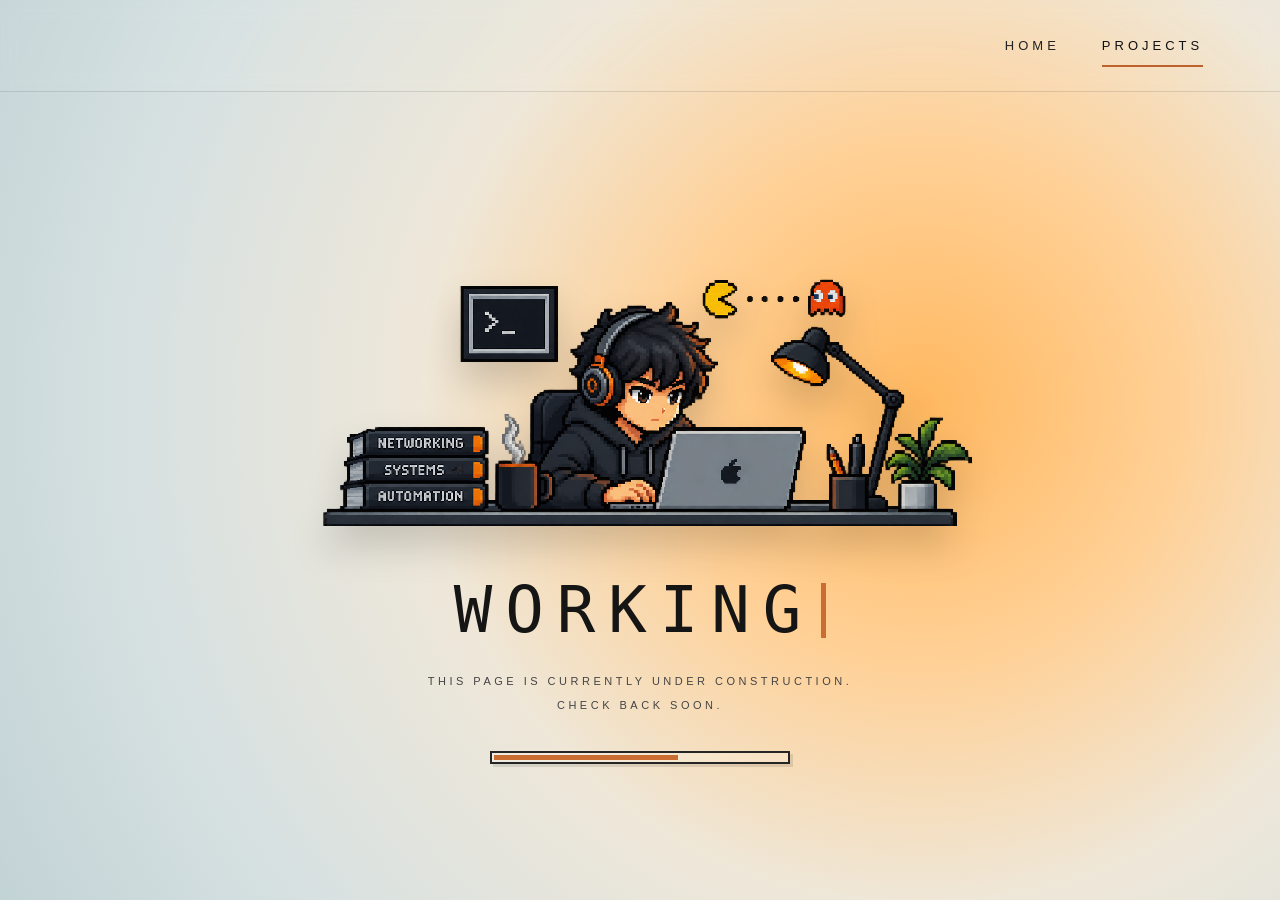
==== projects.html @ 1cc1f337 "Initial portfolio website" ====
<!DOCTYPE html>
<html lang="en">

<head>
    <meta charset="UTF-8">
    <meta name="viewport" content="width=device-width, initial-scale=1.0">

    <title>Projects | Juan Sossa</title>

    <link rel="stylesheet" href="style.css">
</head>

<body>

    <!-- =========================
         NAVIGATION
         ========================= -->

    <nav>
        <div class="nav-links">

            <a href="index.html">
                HOME
            </a>

            <a href="projects.html" class="active">
                PROJECTS
            </a>

        </div>
    </nav>


    <!-- =========================
         PROJECTS / WORKING PAGE
         ========================= -->

    <main>

        <section class="projects-page">

            <div class="projects-content">


                <!-- PIXEL ART CHARACTER -->

                <div class="working-image-wrapper">

                    <img
                        class="working-image"
                        src="Images/working-character.png"
                        alt="Juan working on a technical project"
                    >

                </div>


                <!-- WORKING TITLE -->

                <h1 class="working-title">

                    WORKING<span class="blinking-cursor"></span>

                </h1>


                <!-- DESCRIPTION -->

                <p class="working-description">

                    THIS PAGE IS CURRENTLY UNDER CONSTRUCTION.
                    <br>
                    CHECK BACK SOON.

                </p>


                <!-- RETRO PROGRESS BAR -->

                <div class="retro-loader">

                    <div class="retro-loader-fill"></div>

                </div>

            </div>

        </section>

    </main>


    <!-- =========================
         MOUSE GLOW
         ========================= -->

    <div class="cursor-glow"></div>


    <!-- =========================
         MOUSE GLOW SCRIPT
         ========================= -->

    <script>

        const cursorGlow =
            document.querySelector(".cursor-glow");

        document.addEventListener("mousemove", (event) => {

            cursorGlow.style.left =
                event.clientX + "px";

            cursorGlow.style.top =
                event.clientY + "px";

        });

    </script>

</body>

</html>
---- style.css ----
/* =====================================================
   RESET
   ===================================================== */

* {
    margin: 0;
    padding: 0;
    box-sizing: border-box;
}


/* =====================================================
   PAGE
   ===================================================== */

html {
    scroll-behavior: smooth;
}

body {
    min-height: 100vh;

    overflow-x: hidden;

    color: #151515;

    font-family:
        Arial,
        Helvetica,
        sans-serif;

    background:
        radial-gradient(
            circle at 72% 45%,
            rgba(255, 178, 82, 0.92) 0%,
            rgba(255, 178, 82, 0.60) 25%,
            rgba(232, 222, 202, 0.72) 48%,
            rgba(211, 222, 223, 0.92) 76%,
            rgba(194, 211, 214, 1) 100%
        );

    background-attachment: fixed;
}


/* =====================================================
   NAVIGATION
   ===================================================== */

nav {
    width: 100%;

    height: 92px;

    display: flex;

    align-items: center;

    justify-content: flex-end;

    padding: 0 6%;

    border-bottom:
        1px solid rgba(20, 20, 20, 0.12);

    background:
        rgba(255, 255, 255, 0.04);

    backdrop-filter: blur(8px);

    -webkit-backdrop-filter: blur(8px);
}

.nav-links {
    display: flex;

    align-items: center;

    gap: 42px;
}

.nav-links a {
    position: relative;

    color: #222;

    text-decoration: none;

    font-size: 13px;

    font-weight: 500;

    letter-spacing: 4px;

    transition:
        color 0.3s ease;
}

.nav-links a:hover {
    color: #b85f29;
}

.nav-links a.active {
    color: #111;
}

.nav-links a.active::after {
    content: "";

    position: absolute;

    left: 0;
    right: 0;

    bottom: -14px;

    height: 2px;

    background: #bd622d;
}


/* =====================================================
   MAIN
   ===================================================== */

main {
    width: 100%;
}


/* =====================================================
   HERO
   ===================================================== */

.hero {
    width: 100%;

    min-height:
        calc(100vh - 92px);

    display: flex;

    align-items: center;

    justify-content: center;

    padding:
        70px 30px 90px;

    text-align: center;
}

.hero-content {
    width: 100%;

    max-width: 1450px;

    display: flex;

    flex-direction: column;

    align-items: center;

    justify-content: center;
}


/* =====================================================
   PROFILE PHOTO
   ===================================================== */

.profile-wrapper {
    position: relative;

    display: flex;

    align-items: center;

    justify-content: center;

    margin-bottom: 45px;
}

.profile-photo {
    display: block;

    width: 180px;

    height: 180px;

    object-fit: cover;

    border-radius: 50%;

    border:
        2px solid rgba(181, 91, 42, 0.90);

    cursor: pointer;

    box-shadow:
        0 24px 50px rgba(0, 0, 0, 0.30),
        0 10px 22px rgba(0, 0, 0, 0.17);

    transition:
        transform 0.45s ease,
        box-shadow 0.45s ease,
        border-color 0.45s ease;
}


/* =====================================================
   PROFILE PHOTO HOVER
   ===================================================== */

.profile-photo:hover {

    transform:
        translateY(-9px)
        scale(1.06);

    border-color:
        #c96d32;

    box-shadow:

        0 30px 65px
        rgba(0, 0, 0, 0.34),

        0 0 28px
        rgba(201, 109, 50, 0.50),

        0 0 65px
        rgba(201, 109, 50, 0.28),

        0 0 110px
        rgba(201, 109, 50, 0.14);
}


/* =====================================================
   NAME
   ===================================================== */

.hero h1 {

    margin: 0;

    color: #111;

    font-size:
        clamp(72px, 10vw, 155px);

    line-height: 0.88;

    font-weight: 800;

    letter-spacing: -7px;

    white-space: nowrap;

    text-transform: uppercase;
}


/* =====================================================
   SPECIALTIES
   ===================================================== */

.specialties {

    margin-top: 42px;

    color: #383838;

    font-size: 13px;

    font-weight: 500;

    letter-spacing: 3.5px;

    line-height: 1.8;

    text-transform: uppercase;
}

.specialties b {

    margin:
        0 14px;

    color: #c0632c;

    font-weight: 600;
}


/* =====================================================
   SOCIAL BUTTONS
   ===================================================== */

.social-links {

    display: flex;

    align-items: center;

    justify-content: center;

    gap: 20px;

    margin-top: 50px;
}

.social-links a {

    width: 235px;

    height: 70px;

    display: flex;

    align-items: center;

    justify-content: space-between;

    padding:
        0 26px;

    color: #181818;

    text-decoration: none;

    font-size: 13px;

    font-weight: 500;

    letter-spacing: 3px;

    border:
        1px solid rgba(40, 40, 40, 0.25);

    background:
        rgba(255, 255, 255, 0.08);

    backdrop-filter: blur(6px);

    -webkit-backdrop-filter: blur(6px);

    transition:
        transform 0.3s ease,
        background 0.3s ease,
        border-color 0.3s ease,
        box-shadow 0.3s ease;
}


/* =====================================================
   BUTTON HOVER
   ===================================================== */

.social-links a:hover {

    transform:
        translateY(-5px);

    background:
        rgba(255, 255, 255, 0.24);

    border-color:
        rgba(185, 91, 39, 0.75);

    box-shadow:

        0 14px 35px
        rgba(0, 0, 0, 0.14),

        0 0 28px
        rgba(196, 101, 42, 0.16);
}


/* =====================================================
   ARROW
   ===================================================== */

.arrow {

    color:
        #bc602d;

    font-size:
        22px;

    transition:
        transform 0.3s ease;
}

.social-links a:hover .arrow {

    transform:
        translateX(6px);
}


/* =====================================================
   CURSOR GLOW
   ===================================================== */

/*
   Large dark ambient glow that follows
   the mouse cursor.
*/

.cursor-glow {

    position: fixed;

    width: 180px;
    height: 180px;

    border-radius: 50%;

    pointer-events: none;

    transform:
        translate(-50%, -50%);

    background:
        radial-gradient(
            circle,
            rgba(255, 178, 82, 0.20) 0%,
            rgba(255, 178, 82, 0.12) 30%,
            rgba(255, 178, 82, 0.05) 55%,
            transparent 75%
        );

    filter:
        blur(12px);

    z-index: 9999;

    opacity: 0;

    transition:
        opacity 0.2s ease;
}


/* =====================================================
   SHOW CURSOR GLOW
   ===================================================== */

body:hover .cursor-glow {
    opacity: 1;
}


/* =====================================================
   TABLET
   ===================================================== */

@media (max-width: 1000px) {

    .hero {
        padding:
            65px 25px 80px;
    }

    .hero h1 {

        font-size:
            clamp(62px, 11vw, 110px);

        letter-spacing:
            -5px;
    }

    .specialties {

        font-size:
            12px;

        letter-spacing:
            2.5px;
    }

    .specialties b {

        margin:
            0 9px;
    }
}


/* =====================================================
   MOBILE
   ===================================================== */

@media (max-width: 700px) {

    nav {

        height:
            72px;

        padding:
            0 24px;
    }

    .nav-links {

        gap:
            25px;
    }

    .nav-links a {

        font-size:
            11px;

        letter-spacing:
            3px;
    }

    .nav-links a.active::after {

        bottom:
            -10px;
    }


    /* HERO */

    .hero {

        min-height:
            calc(100vh - 72px);

        padding:
            55px 20px 70px;
    }


    /* PROFILE */

    .profile-wrapper {

        margin-bottom:
            32px;
    }

    .profile-photo {

        width:
            clamp(110px, 30vw, 145px);

        height:
            clamp(110px, 30vw, 145px);
    }


    /* NAME */

    .hero h1 {

        width:
            100%;

        font-size:
            clamp(48px, 15vw, 82px);

        line-height:
            0.92;

        letter-spacing:
            -4px;

        white-space:
            normal;
    }


    /* SPECIALTIES */

    .specialties {

        max-width:
            600px;

        margin-top:
            28px;

        font-size:
            10px;

        line-height:
            2.2;

        letter-spacing:
            2px;
    }

    .specialties b {

        margin:
            0 5px;
    }


    /* BUTTONS */

    .social-links {

        width:
            100%;

        flex-direction:
            column;

        gap:
            12px;

        margin-top:
            35px;
    }

    .social-links a {

        width:
            min(100%, 330px);

        height:
            60px;

        padding:
            0 21px;

        font-size:
            11px;

        letter-spacing:
            2.5px;
    }


    /* DISABLE MOUSE GLOW ON TOUCH DEVICES */

    .cursor-glow {
        display: none;
    }
}


/* =====================================================
   SMALL PHONES
   ===================================================== */

@media (max-width: 420px) {

    .hero {

        padding-left:
            16px;

        padding-right:
            16px;
    }

    .profile-photo {

        width:
            115px;

        height:
            115px;
    }

    .hero h1 {

        font-size:
            clamp(42px, 14vw, 62px);

        letter-spacing:
            -3px;
    }

    .specialties {

        font-size:
            8.5px;

        letter-spacing:
            1.5px;

        line-height:
            2.4;
    }

    .specialties b {

        margin:
            0 3px;
    }

    .social-links {

        margin-top:
            30px;
    }

    .social-links a {

        height:
            56px;

        max-width:
            300px;
    }
}


/* =====================================================
   SHORT LAPTOP SCREENS
   ===================================================== */

@media (max-height: 700px) and (min-width: 701px) {

    .hero {

        padding-top:
            40px;

        padding-bottom:
            50px;
    }

    .profile-photo {

        width:
            145px;

        height:
            145px;
    }

    .profile-wrapper {

        margin-bottom:
            30px;
    }

    .specialties {

        margin-top:
            28px;
    }

    .social-links {

        margin-top:
            32px;
    }
}


/* =====================================================
   ACCESSIBILITY
   ===================================================== */

@media (prefers-reduced-motion: reduce) {

    *,
    *::before,
    *::after {

        transition:
            none !important;

        animation:
            none !important;
    }
}


/* =====================================================
   PROJECTS PAGE
   ===================================================== */

.projects-page {

    width: 100%;

    min-height:
        calc(100vh - 92px);

    display: flex;

    align-items: center;

    justify-content: center;

    padding:
        60px 30px 90px;

    text-align: center;
}


.projects-content {

    width: 100%;

    max-width: 1000px;

    display: flex;

    flex-direction: column;

    align-items: center;

    justify-content: center;
}


/* =====================================================
   WORKING CHARACTER
   ===================================================== */

.working-image-wrapper {

    width: 100%;

    display: flex;

    align-items: center;

    justify-content: center;

    margin-bottom: 20px;
}


.working-image {

    display: block;

    width:
        min(720px, 75vw);

    height: auto;

    image-rendering:
        pixelated;

    filter:
        drop-shadow(
            0 20px 18px
            rgba(0, 0, 0, 0.16)
        );

    transition:
        transform 0.35s ease,
        filter 0.35s ease;
}


/* SUBTLE HOVER */

.working-image:hover {

    transform:
        translateY(-5px);

    filter:
        drop-shadow(
            0 26px 22px
            rgba(0, 0, 0, 0.20)
        );
}


/* =====================================================
   WORKING TITLE
   ===================================================== */

.working-title {

    margin: 0;

    color:
        #151515;

    font-family:
        monospace;

    font-size:
        clamp(42px, 5vw, 68px);

    font-weight:
        500;

    line-height:
        1;

    letter-spacing:
        13px;

    text-transform:
        uppercase;
}


/* =====================================================
   BLINKING CURSOR
   ===================================================== */

.blinking-cursor {

    display:
        inline-block;

    width:
        5px;

    height:
        0.85em;

    margin-left:
        7px;

    vertical-align:
        -0.08em;

    background:
        #c96d32;

    animation:
        cursor-blink 1s steps(1) infinite;
}


@keyframes cursor-blink {

    0%,
    45% {
        opacity: 1;
    }

    46%,
    100% {
        opacity: 0;
    }
}


/* =====================================================
   DESCRIPTION
   ===================================================== */

.working-description {

    margin-top:
        28px;

    color:
        #444;

    font-size:
        11px;

    font-weight:
        500;

    line-height:
        2.1;

    letter-spacing:
        3.5px;

    text-transform:
        uppercase;
}


/* =====================================================
   RETRO LOADING BAR
   ===================================================== */

.retro-loader {

    width:
        300px;

    height:
        13px;

    margin-top:
        34px;

    padding:
        2px;

    border:
        2px solid
        #252525;

    background:
        rgba(255, 255, 255, 0.18);

    box-shadow:
        3px 3px 0
        rgba(0, 0, 0, 0.10);
}


.retro-loader-fill {

    width:
        63%;

    height:
        100%;

    background:
        #c96d32;

    animation:
        loading-pulse 2.5s ease-in-out infinite;
}


@keyframes loading-pulse {

    0% {
        width: 58%;
    }

    50% {
        width: 68%;
    }

    100% {
        width: 58%;
    }
}


/* =====================================================
   PROJECTS — TABLET
   ===================================================== */

@media (max-width: 1000px) {

    .projects-page {

        min-height:
            calc(100vh - 92px);

        padding:
            50px 25px 70px;
    }

    .working-image {

        width:
            min(650px, 82vw);
    }

    .working-title {

        font-size:
            clamp(38px, 6vw, 58px);

        letter-spacing:
            9px;
    }
}


/* =====================================================
   PROJECTS — MOBILE
   ===================================================== */

@media (max-width: 700px) {

    .projects-page {

        min-height:
            calc(100vh - 72px);

        padding:
            45px 20px 65px;
    }

    .working-image-wrapper {

        margin-bottom:
            18px;
    }

    .working-image {

        width:
            min(600px, 100%);

        filter:
            drop-shadow(
                0 15px 15px
                rgba(0, 0, 0, 0.14)
            );
    }

    .working-title {

        font-size:
            clamp(30px, 10vw, 48px);

        letter-spacing:
            6px;
    }

    .blinking-cursor {

        width:
            4px;

        margin-left:
            5px;
    }

    .working-description {

        max-width:
            330px;

        margin-top:
            22px;

        font-size:
            9px;

        line-height:
            2.2;

        letter-spacing:
            2px;
    }

    .retro-loader {

        width:
            230px;

        height:
            11px;

        margin-top:
            28px;
    }
}


/* =====================================================
   PROJECTS — SMALL PHONES
   ===================================================== */

@media (max-width: 420px) {

    .projects-page {

        padding:
            35px 16px 55px;
    }

    .working-image {

        width:
            100%;
    }

    .working-title {

        font-size:
            28px;

        letter-spacing:
            4px;
    }

    .working-description {

        font-size:
            8px;

        letter-spacing:
            1.5px;
    }

    .retro-loader {

        width:
            200px;
    }
}
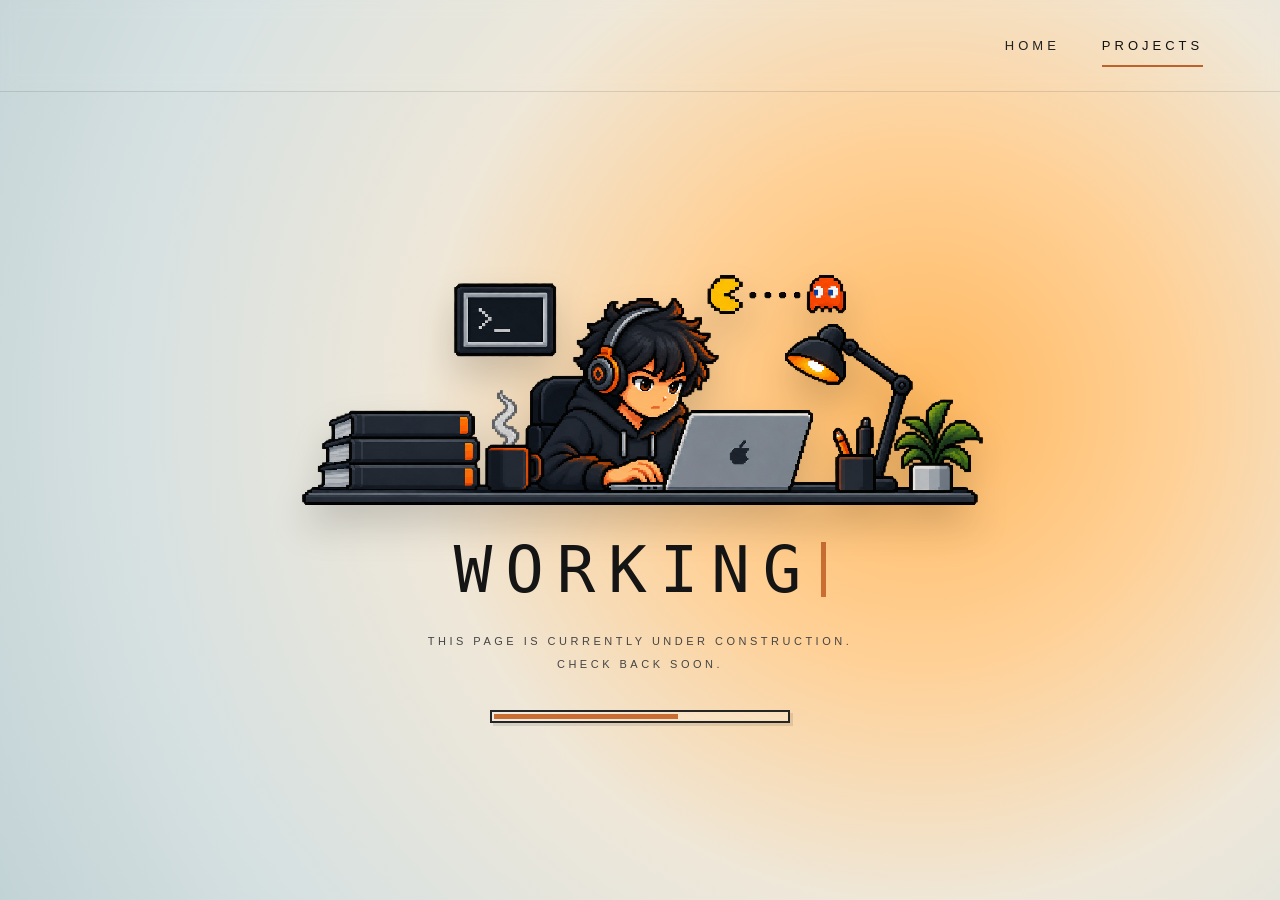
==== commit fe99c674: "edit" ====
--- a/projects.html
+++ b/projects.html
@@ -5,7 +5,7 @@
     <meta charset="UTF-8">
     <meta name="viewport" content="width=device-width, initial-scale=1.0">
 
-    <title>Projects | Juan Sossa</title>
+    <title>Juan Sossa | Projects </title>
 
     <link rel="stylesheet" href="style.css">
 </head>
